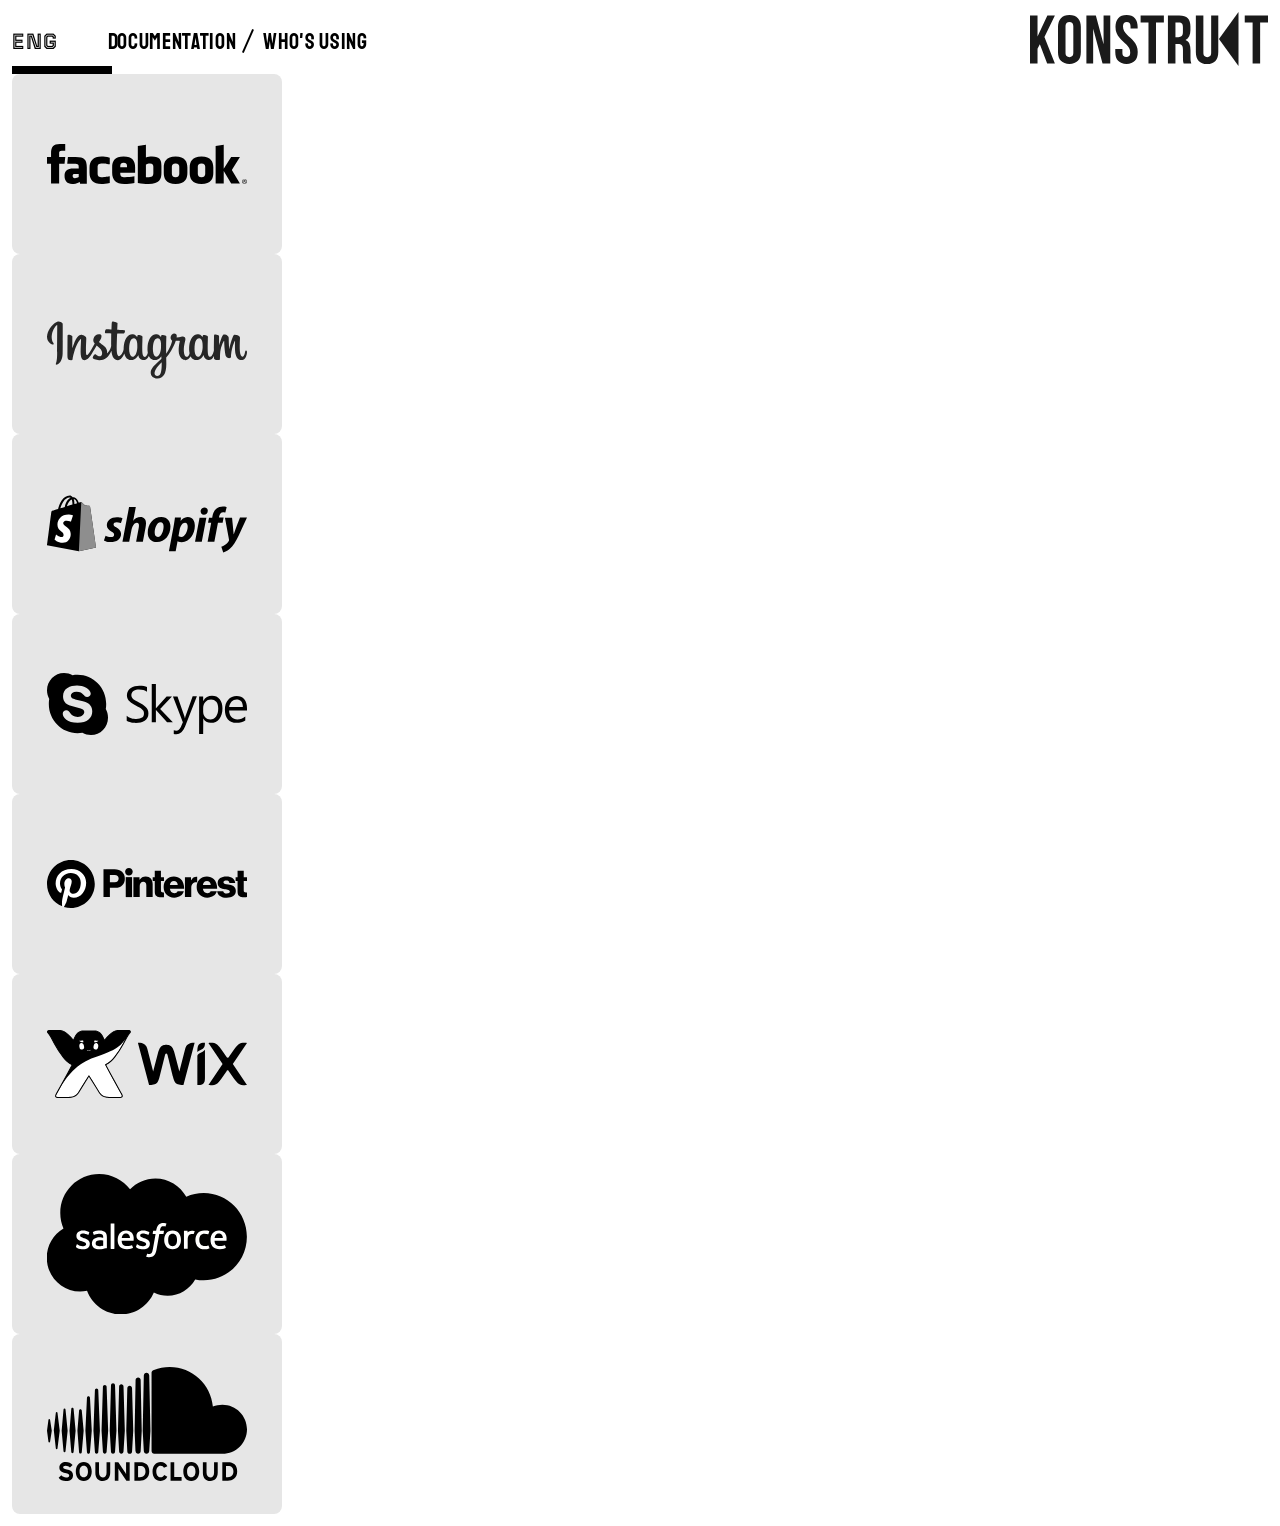
==== clients.html @ 210b77e3 "Add clients.html and enhance index.html structure and content" ====
<!doctype html>
<html lang="en">
  <head>
    <meta charset="UTF-8" />
    <meta name="viewport" content="width=device-width, initial-scale=1.0" />
    <title>konstrukt</title>
    <link rel="preconnect" href="https://fonts.googleapis.com" />
    <link rel="preconnect" href="https://fonts.gstatic.com" crossorigin />
    <link
      href="https://fonts.googleapis.com/css2?family=Farro:wght@300;400;500;700&family=Francois+One&family=PT+Sans:ital,wght@0,400;0,700;1,400;1,700&family=Staatliches&family=Tourney:ital,wght@0,100..900;1,100..900&display=swap"
      rel="stylesheet"
    />
    <link rel="stylesheet" href="./styles/index.css" />
  </head>
  <body class="page-clients">
      <header class="site-header">
      <div class="container">
        <nav class="site-nav" aria-label="main navigation">
          <div class="site-nav__wrapper">
            <button type="button" aria-label="Switch language to English" class="lang-switcher">
              eng
            </button>
            <ul class="site-nav__list">
              <li class="site-nav__item">
                <a href="index.html" aria-current="page" class="site-nav__link">documentation</a
                ><span> / </span>
              </li>
              <li class="site-nav__item"><a href="." class="site-nav__link">who's using</a></li>
            </ul>
          </div>

          <a href="." class="site-logo"
            ><img src="./assets/icons/logo.svg" alt="konstruct - logo of company"
          /></a>
        </nav>
      </div>
    </header>
    <main>
      <section>
        <img src="./assets/icons/divider.svg" alt="divider" />
        <h1></h1>
        <ul>
          <li>
            <img src="./assets/icons/f-light.svg" alt="logo" />
          </li>
          <li>
            <img src="./assets/icons/instagram-light.svg" alt="logo" />
          </li>
          <li>
            <img src="./assets/icons/shopify-light.svg" alt="logo" />
          </li>
          <li>
            <img src="./assets/icons/skype-light.svg" alt="logo" />
          </li>
          <li>
            <img src="./assets/icons/pinterest-light.svg" alt="logo" />
          </li>
          <li>
            <img src="./assets/icons/wix-light.svg" alt="logo" />
          </li>
          <li>
            <img src="./assets/icons/saleforse-light.svg" alt="logo" />
          </li>
          <li>
            <img src="./assets/icons/soundcloud-light.svg" alt="logo" />
          </li>
        </ul>
      </section>
    </main>
  </body>
</html>
---- styles/index.css ----
:root {
  --logo-gray-bg: #e6e6e6;
  --logo-black-bg: #1a1a1a;
  --light-color: #ffffff;
  --dark-color: #000000;

  --font-base: 'PT Sans', sans-serif;
  --font-heading: 'Francois One', sans-serif;
  --font-chapter: 'Farro', sans-serif;
  --font-ui: 'Staatliches', sans-serif; /*nav-top links*/
  --font-switch: 'Tourney', sans-serif; /*lang button*/
  --font-display: 'Roboto', sans-serif; /*Who’s using*/

  --container-max-width: 1440px;
  --container-content-max-width: 785px;
  --container-aside-max-width: 385px;

  --header-height: 5rem;
  --sidebar-offset: 70px;
}

:where(*, *::before, *::after) {
  box-sizing: border-box;
  margin-block: 0;
  margin-inline: 0;
  padding-block: 0;
  padding-inline: 0;
}

:where(ul) {
  list-style: none;
}

:where(img) {
  display: block;
  max-inline-size: 100%;
}

:where(button) {
  border: none;
  background: none;
  cursor: pointer;
  inline-size: max-content;
}

.sr-only {
  position: absolute;
  inline-size: 1px;
  block-size: 1px;
  padding-block: 0;
  padding-inline: 0;
  margin-block: -1px;
  margin-inline: -1px;
  overflow: hidden;
  clip-path: inset(50%);
  white-space: nowrap;
  border: 0;
}

:link,
:visited {
  color: inherit;
}

html {
  scroll-behavior: smooth;
}

body {
  position: relative;
  padding-block: 12px;
  padding-inline: 12px;
  font-family: var(--font-base);
  font-weight: 400;
  font-size: 28px;
  line-height: 1.7;
  color: #000;
}

body.page-docs::before {
  content: '';
  position: fixed;
  inset-block-start: calc(var(--header-height) + var(--sidebar-offset));
  inset-inline-end: 0;
  inline-size: clamp(200px, 40vw, 760px);
  aspect-ratio: 1;
  background: url('../assets/icons/bg-picture.svg') right top / contain no-repeat;
  z-index: -1;
  pointer-events: none;
}

.container {
  inline-size: 100%;
  max-inline-size: var(--container-max-width);
  margin-block: 0;
  margin-inline: auto;
}

.docs-sidebar__link,
.docs-section__title {
  font-family: var(--font-heading);
  font-weight: 400;
  font-size: 36px;
  line-height: 1.33;
  letter-spacing: 0.04em;
  text-transform: uppercase;
  text-decoration: none;
  color: var(--dark-color);
}

.guide {
  text-decoration: underline;
  text-decoration-skip-ink: none;
}

.mark-text {
  background-color: var(--logo-gray-bg);
}

.underline-text {
  text-decoration: underline;
  text-decoration-skip-ink: none;
}

.italic-text {
  font-family: inherit;
  font-style: italic;
}

.strong-concept {
  display: inline-block;
  position: relative;
  padding-inline-start: 1.5rem;
  font-weight: 700;
  font-size: 28px;
  line-height: 1.71429;
  color: var(--dark-color);
}

.strong-concept:before {
  content: '+';
  position: absolute;
  inset-inline-start: 0;
  inset-inline-start: 0;
  top: 50%;
  transform: translateY(-50%);
  font-weight: 700;
}

/* HEADER */

.site-header {
  position: sticky;
  inset: 0;
  z-index: 1000;
  inline-size: 100%;
  display: flex;
  align-items: center;
  justify-content: center;
  background-color: var(--light-color);
}

.site-header .container {
  block-size: 54px;
}

.site-nav {
  display: flex;
  align-items: center;
  justify-content: space-between;
  gap: 50px;
}

.site-nav__wrapper {
  display: flex;
  align-items: baseline;
  justify-content: center;
  gap: 50px;
}

.lang-switcher {
  font-family: var(--font-switch);
  font-weight: 600;
  font-size: 22px;
  font-size: clamp(1rem, 1vw + 0.8rem, 1.375rem);
  letter-spacing: 0.04em;
  font-style: normal;
  text-align: center;
  text-transform: uppercase;
}

.site-nav__list {
  display: flex;
  align-items: center;
  justify-content: center;
  flex-direction: row;
  gap: 10px;
}

.site-nav__link {
  font-family: var(--font-ui);
  font-weight: 400;
  font-size: 22px;
  letter-spacing: 0.03em;
  color: var(--dark-color);
  text-decoration: none;
}

.site-logo {
  inline-size: 238px;
  block-size: 54px;
}

/* ------- MAIN CONTENT  ------- */

.docs-layout {
  display: grid;
  grid-template-columns: minmax(280px, var(--container-aside-max-width)) 1fr;
  justify-content: space-between;
  gap: 30px;
  margin-block-start: calc(var(--header-height) + var(--sidebar-offset));
}

/* SIDEBAR */

.docs-sidebar {
  position: sticky;
  inset-block-start: calc(var(--header-height) + var(--sidebar-offset));
  block-size: max-content;
  inline-size: max-content;
  padding-inline: 10px;
  padding-block: 10px;
}

.docs-sidebar__list {
  display: flex;
  align-items: flex-start;
  justify-content: flex-start;
  flex-direction: column;
  gap: 70px;
}

.docs-sidebar__item {
  inline-size: 100%;
  border-block-end: 1px solid #bdbdbd;
}

.docs-content {
  display: flex;
  align-items: flex-start;
  justify-content: flex-start;
  flex-direction: column;
  gap: 70px;
  padding-block: 0px 90px;
}

.docs-section {
  display: flex;
  align-items: flex-start;
  justify-content: flex-start;
  flex-direction: column;
}

.docs-section img {
  margin-block-end: 20px;
}

.docs-section__title {
  margin-block-end: 40px;
}

.docs-section__chapter {
  font-family: var(--font-chapter);
  font-weight: 300;
  font-size: 30px;
  letter-spacing: 0.04em;
  color: var(--dark-color);
  margin-inline-start: 10px;
  text-transform: none;
}

.docs-section p:not(:first-of-type) {
  margin-block-start: 40px;
}
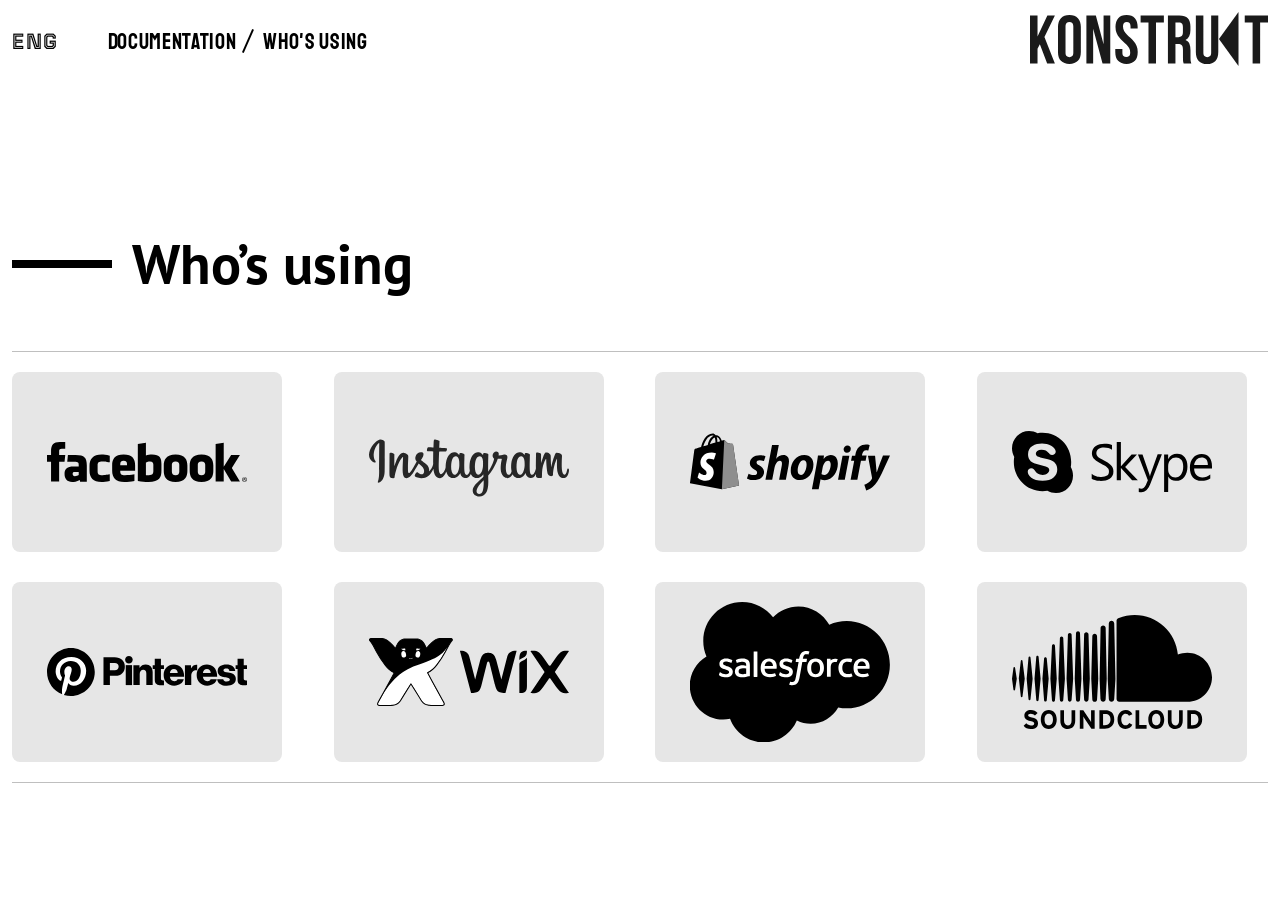
==== commit 92d2d58c: "Refactor clients.html structure and enhance styles for client section" ====
--- a/clients.html
+++ b/clients.html
@@ -1,71 +1,183 @@
-<!doctype html>
+<!DOCTYPE html>
 <html lang="en">
   <head>
     <meta charset="UTF-8" />
-    <meta name="viewport" content="width=device-width, initial-scale=1.0" />
+    <meta
+      name="viewport"
+      content="width=device-width, initial-scale=1.0"
+    />
     <title>konstrukt</title>
-    <link rel="preconnect" href="https://fonts.googleapis.com" />
-    <link rel="preconnect" href="https://fonts.gstatic.com" crossorigin />
+    <link
+      rel="preconnect"
+      href="https://fonts.googleapis.com"
+    />
+    <link
+      rel="preconnect"
+      href="https://fonts.gstatic.com"
+      crossorigin
+    />
     <link
       href="https://fonts.googleapis.com/css2?family=Farro:wght@300;400;500;700&family=Francois+One&family=PT+Sans:ital,wght@0,400;0,700;1,400;1,700&family=Staatliches&family=Tourney:ital,wght@0,100..900;1,100..900&display=swap"
       rel="stylesheet"
     />
-    <link rel="stylesheet" href="./styles/index.css" />
+    <link
+      rel="stylesheet"
+      href="./styles/index.css"
+    />
   </head>
   <body class="page-clients">
-      <header class="site-header">
+    <header class="site-header">
       <div class="container">
-        <nav class="site-nav" aria-label="main navigation">
+        <nav
+          class="site-nav"
+          aria-label="main navigation"
+        >
           <div class="site-nav__wrapper">
-            <button type="button" aria-label="Switch language to English" class="lang-switcher">
+            <button
+              type="button"
+              aria-label="Switch language to English"
+              class="lang-switcher"
+            >
               eng
             </button>
             <ul class="site-nav__list">
               <li class="site-nav__item">
-                <a href="index.html" aria-current="page" class="site-nav__link">documentation</a
-                ><span> / </span>
+                <a
+                  href="index.html"
+                  aria-current="page"
+                  class="site-nav__link"
+                >documentation</a><span> / </span>
               </li>
-              <li class="site-nav__item"><a href="." class="site-nav__link">who's using</a></li>
+              <li class="site-nav__item"><a
+                  href="."
+                  class="site-nav__link"
+                >who's using</a></li>
             </ul>
           </div>
 
-          <a href="." class="site-logo"
-            ><img src="./assets/icons/logo.svg" alt="konstruct - logo of company"
-          /></a>
+          <a
+            href="."
+            class="site-logo"
+          ><img
+              src="./assets/icons/logo.svg"
+              alt="konstruct - logo of company"
+            /></a>
         </nav>
       </div>
     </header>
-    <main>
-      <section>
-        <img src="./assets/icons/divider.svg" alt="divider" />
-        <h1></h1>
-        <ul>
-          <li>
-            <img src="./assets/icons/f-light.svg" alt="logo" />
+    <main
+      id="main-content"
+      class="container"
+    >
+      <div class="clients-heading"><img
+          src="./assets/icons/divider.svg"
+          alt=""
+          aria-hidden="true"
+          width=100
+          height=8
+        >
+        <h1 class="client-title">Who’s using</h1>
+      </div>
+      <section class="clients-section">
+        <ul class="clients-section__list">
+          <li class="clients-section__item flip-item">
+            <img
+              src="./assets/icons/f-light.svg"
+              alt="Facebook logo light"
+              class="flip-item__side flip-item__front"
+            />
+            <img
+              src="./assets/icons/facebook.svg"
+              alt="Facebook logo"
+              class="flip-item__side flip-item__back"
+            />
           </li>
-          <li>
-            <img src="./assets/icons/instagram-light.svg" alt="logo" />
+          <li class="clients-section__item flip-item">
+            <img
+              src="./assets/icons/instagram-light.svg"
+              alt="Instagram logo light"
+              class="flip-item__side flip-item__front"
+            />
+            <img
+              src="./assets/icons/instagram.svg"
+              alt="Instagram logo"
+              class="flip-item__side flip-item__back"
+            />
           </li>
-          <li>
-            <img src="./assets/icons/shopify-light.svg" alt="logo" />
+          <li class="clients-section__item flip-item">
+            <img
+              src="./assets/icons/shopify-light.svg"
+              alt="Shopify logo light"
+              class="flip-item__side flip-item__front"
+            />
+            <img
+              src="./assets/icons/shopify.svg"
+              alt="Shopify logo"
+              class="flip-item__side flip-item__back"
+            />
           </li>
-          <li>
-            <img src="./assets/icons/skype-light.svg" alt="logo" />
+          <li class="clients-section__item flip-item">
+            <img
+              src="./assets/icons/skype-light.svg"
+              alt="Skype logo light"
+              class="flip-item__side flip-item__front"
+            />
+            <img
+              src="./assets/icons/skype.svg"
+              alt="Skype logo"
+              class="flip-item__side flip-item__back"
+            />
           </li>
-          <li>
-            <img src="./assets/icons/pinterest-light.svg" alt="logo" />
+          <li class="clients-section__item flip-item">
+            <img
+              src="./assets/icons/pinterest-light.svg"
+              alt="Pinterest logo light"
+              class="flip-item__side flip-item__front"
+            />
+            <img
+              src="./assets/icons/pinterest.svg"
+              alt="Pinterest logo"
+              class="flip-item__side flip-item__back"
+            />
           </li>
-          <li>
-            <img src="./assets/icons/wix-light.svg" alt="logo" />
+          <li class="clients-section__item flip-item">
+            <img
+              src="./assets/icons/wix-light.svg"
+              alt="Wix logo light"
+              class="flip-item__side flip-item__front"
+            />
+            <img
+              src="./assets/icons/wix.svg"
+              alt="Wix logo"
+              class="flip-item__side flip-item__back"
+            />
           </li>
-          <li>
-            <img src="./assets/icons/saleforse-light.svg" alt="logo" />
+          <li class="clients-section__item flip-item">
+            <img
+              src="./assets/icons/saleforse-light.svg"
+              alt="Salesforce logo light"
+              class="flip-item__side flip-item__front"
+            />
+            <img
+              src="./assets/icons/saleforse.svg"
+              alt="Salesforce logo"
+              class="flip-item__side flip-item__back"
+            />
           </li>
-          <li>
-            <img src="./assets/icons/soundcloud-light.svg" alt="logo" />
+          <li class="clients-section__item flip-item">
+            <img
+              src="./assets/icons/soundcloud-light.svg"
+              alt="SoundCloud logo light"
+              class="flip-item__side flip-item__front"
+            />
+            <img
+              src="./assets/icons/soundcloud.svg"
+              alt="SoundCloud logo"
+              class="flip-item__side flip-item__back"
+            />
           </li>
         </ul>
       </section>
     </main>
   </body>
-</html>
+</html>
--- a/styles/index.css
+++ b/styles/index.css
@@ -97,7 +97,8 @@
 }
 
 .docs-sidebar__link,
-.docs-section__title {
+.docs-section__title,
+.clients-title {
   font-family: var(--font-heading);
   font-weight: 400;
   font-size: 36px;
@@ -106,6 +107,12 @@
   text-transform: uppercase;
   text-decoration: none;
   color: var(--dark-color);
+}
+
+.clients-title {
+  font-family: var(--font-display);
+  font-weight: 600;
+  text-transform: none;
 }
 
 .guide {
@@ -282,3 +289,70 @@
 .docs-section p:not(:first-of-type) {
   margin-block-start: 40px;
 }
+
+.clients-heading {
+  display: flex;
+  align-items: center;
+  justify-content: flex-start;
+  gap: 20px;
+  inline-size: max-content;
+  margin-block-end: 40px;
+  margin-block-start: calc(var(--header-height) + var(--sidebar-offset));
+}
+
+.clients-section {
+  display: flex;
+  align-items: flex-start;
+  justify-content: center;
+  flex-direction: column;
+  gap: 30px;
+  border-block-start: 1px solid #bfbfbf;
+  border-block-end: 1px solid #bfbfbf;
+  padding-block: 20px;
+  padding-inline: 0px;
+}
+
+.clients-section__list {
+  display: grid;
+  grid-template-columns: repeat(4, 1fr);
+  grid-template-rows: repeat(2, auto);
+  gap: 30px;
+  inline-size: 100%;
+}
+
+.clients-section__item {
+  position: relative; 
+  perspective: 3200px; 
+  inline-size: 270px;
+  block-size: 180px;
+  border-radius: 8px;
+  padding-block: 50px;
+  padding-inline: 30px;
+}
+
+.flip-item__side {
+  width: 100%;
+  height: 100%;
+  position: absolute;
+  inset: 0;
+
+  backface-visibility: hidden; 
+  transition: transform 0.6s ease;
+  object-fit: contain; 
+}
+
+.flip-item__front {
+  transform: rotateX(0deg);
+}
+
+.flip-item__back {
+  transform: rotateX(-180deg);
+}
+
+.clients-section__item:hover .flip-item__front {
+  transform: rotateX(180deg);
+}
+
+.clients-section__item:hover .flip-item__back {
+  transform: rotateX(0deg);
+}
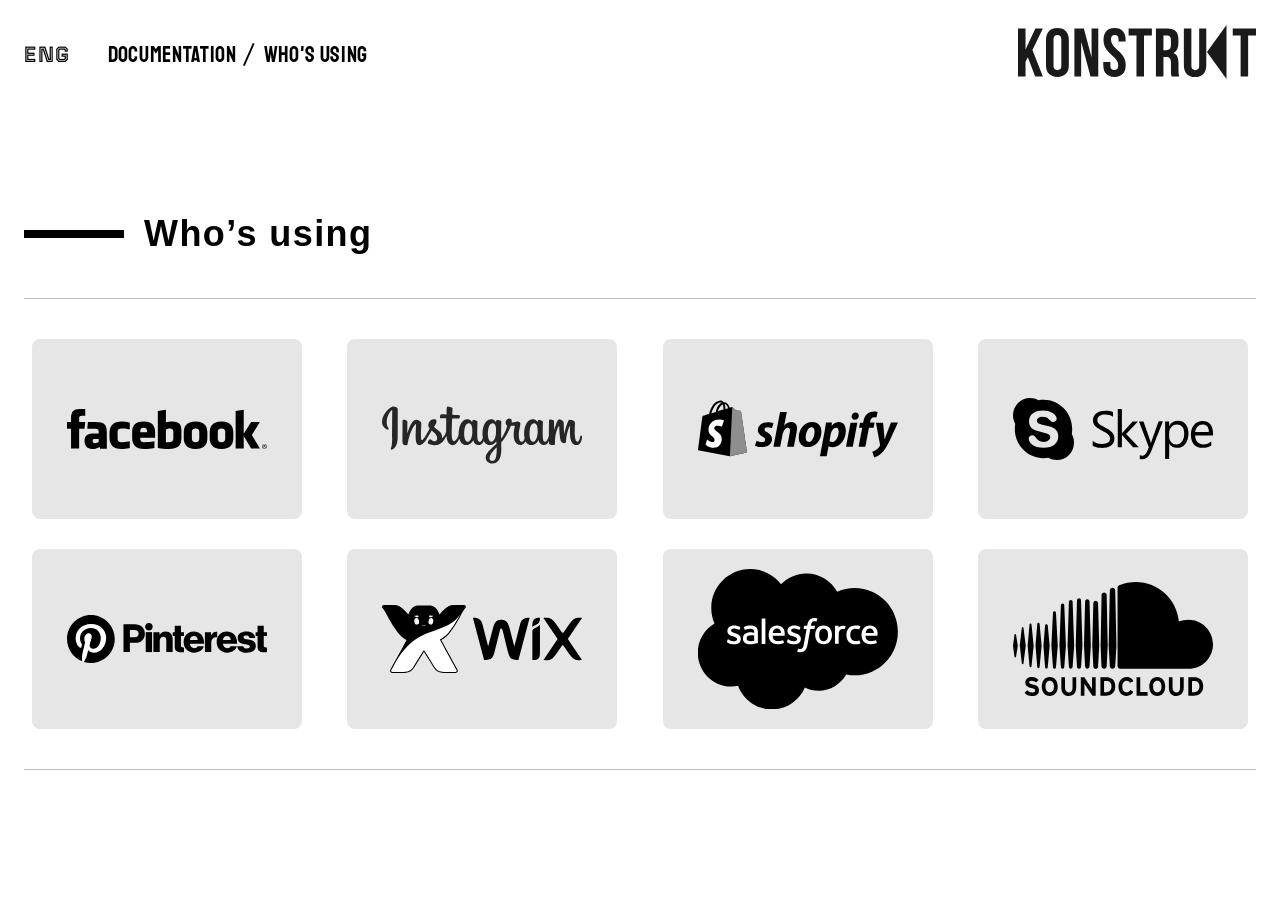
==== commit b80c91c1: "enhance responsive design in HTML and CSS and add error fallbacks for missing assets" ====
--- a/clients.html
+++ b/clients.html
@@ -60,34 +60,40 @@
             class="site-logo"
           ><img
               src="./assets/icons/logo.svg"
+              onerror="this.onerror=null; this.src='https://placehold.co/238x54?text=Konstrukt'"
               alt="konstruct - logo of company"
             /></a>
         </nav>
       </div>
     </header>
     <main
-      id="main-content"
-      class="container"
+      id="main-clients"
+      class="container clients-wrapper"
     >
-      <div class="clients-heading"><img
+      <div class="clients-heading">
+        <img
           src="./assets/icons/divider.svg"
+          onerror="this.onerror=null; this.src='https://placehold.co/100x8?text=--'"
           alt=""
           aria-hidden="true"
-          width=100
-          height=8
-        >
-        <h1 class="client-title">Who’s using</h1>
+          width="100"
+          height="8"
+        />
+        <h1 class="client-title clients-title">Who’s using</h1>
       </div>
       <section class="clients-section">
         <ul class="clients-section__list">
+          <!-- Client Card Items -->
           <li class="clients-section__item flip-item">
             <img
               src="./assets/icons/f-light.svg"
+              onerror="this.onerror=null; this.src='https://placehold.co/100x100?text=Light'"
               alt="Facebook logo light"
               class="flip-item__side flip-item__front"
             />
             <img
               src="./assets/icons/facebook.svg"
+              onerror="this.onerror=null; this.src='https://placehold.co/100x100?text=Brand'"
               alt="Facebook logo"
               class="flip-item__side flip-item__back"
             />
@@ -95,11 +101,13 @@
           <li class="clients-section__item flip-item">
             <img
               src="./assets/icons/instagram-light.svg"
+              onerror="this.onerror=null; this.src='https://placehold.co/100x100?text=Light'"
               alt="Instagram logo light"
               class="flip-item__side flip-item__front"
             />
             <img
               src="./assets/icons/instagram.svg"
+              onerror="this.onerror=null; this.src='https://placehold.co/100x100?text=Brand'"
               alt="Instagram logo"
               class="flip-item__side flip-item__back"
             />
@@ -107,11 +115,13 @@
           <li class="clients-section__item flip-item">
             <img
               src="./assets/icons/shopify-light.svg"
+              onerror="this.onerror=null; this.src='https://placehold.co/100x100?text=Light'"
               alt="Shopify logo light"
               class="flip-item__side flip-item__front"
             />
             <img
               src="./assets/icons/shopify.svg"
+              onerror="this.onerror=null; this.src='https://placehold.co/100x100?text=Brand'"
               alt="Shopify logo"
               class="flip-item__side flip-item__back"
             />
@@ -119,11 +129,13 @@
           <li class="clients-section__item flip-item">
             <img
               src="./assets/icons/skype-light.svg"
+              onerror="this.onerror=null; this.src='https://placehold.co/100x100?text=Light'"
               alt="Skype logo light"
               class="flip-item__side flip-item__front"
             />
             <img
               src="./assets/icons/skype.svg"
+              onerror="this.onerror=null; this.src='https://placehold.co/100x100?text=Brand'"
               alt="Skype logo"
               class="flip-item__side flip-item__back"
             />
@@ -131,11 +143,13 @@
           <li class="clients-section__item flip-item">
             <img
               src="./assets/icons/pinterest-light.svg"
+              onerror="this.onerror=null; this.src='https://placehold.co/100x100?text=Light'"
               alt="Pinterest logo light"
               class="flip-item__side flip-item__front"
             />
             <img
               src="./assets/icons/pinterest.svg"
+              onerror="this.onerror=null; this.src='https://placehold.co/100x100?text=Brand'"
               alt="Pinterest logo"
               class="flip-item__side flip-item__back"
             />
@@ -143,11 +157,13 @@
           <li class="clients-section__item flip-item">
             <img
               src="./assets/icons/wix-light.svg"
+              onerror="this.onerror=null; this.src='https://placehold.co/100x100?text=Light'"
               alt="Wix logo light"
               class="flip-item__side flip-item__front"
             />
             <img
               src="./assets/icons/wix.svg"
+              onerror="this.onerror=null; this.src='https://placehold.co/100x100?text=Brand'"
               alt="Wix logo"
               class="flip-item__side flip-item__back"
             />
@@ -155,11 +171,13 @@
           <li class="clients-section__item flip-item">
             <img
               src="./assets/icons/saleforse-light.svg"
+              onerror="this.onerror=null; this.src='https://placehold.co/100x100?text=Light'"
               alt="Salesforce logo light"
               class="flip-item__side flip-item__front"
             />
             <img
               src="./assets/icons/saleforse.svg"
+              onerror="this.onerror=null; this.src='https://placehold.co/100x100?text=Brand'"
               alt="Salesforce logo"
               class="flip-item__side flip-item__back"
             />
@@ -167,11 +185,13 @@
           <li class="clients-section__item flip-item">
             <img
               src="./assets/icons/soundcloud-light.svg"
+              onerror="this.onerror=null; this.src='https://placehold.co/100x100?text=Light'"
               alt="SoundCloud logo light"
               class="flip-item__side flip-item__front"
             />
             <img
               src="./assets/icons/soundcloud.svg"
+              onerror="this.onerror=null; this.src='https://placehold.co/100x100?text=Brand'"
               alt="SoundCloud logo"
               class="flip-item__side flip-item__back"
             />
--- a/styles/index.css
+++ b/styles/index.css
@@ -7,16 +7,18 @@
   --font-base: 'PT Sans', sans-serif;
   --font-heading: 'Francois One', sans-serif;
   --font-chapter: 'Farro', sans-serif;
-  --font-ui: 'Staatliches', sans-serif; /*nav-top links*/
-  --font-switch: 'Tourney', sans-serif; /*lang button*/
-  --font-display: 'Roboto', sans-serif; /*Who’s using*/
+  --font-ui: 'Staatliches', sans-serif;
+  --font-switch: 'Tourney', sans-serif;
+  --font-display: 'Roboto', sans-serif;
 
   --container-max-width: 1440px;
   --container-content-max-width: 785px;
-  --container-aside-max-width: 385px;
-
-  --header-height: 5rem;
-  --sidebar-offset: 70px;
+  /* Using clamp for a fluid sidebar width */
+  --container-aside-max-width: clamp(240px, 25cqi, 385px);
+
+  /* Fluid header and offset using clamp */
+  --header-height: clamp(4rem, 8vw, 5rem);
+  --sidebar-offset: clamp(30px, 5vw, 70px);
 }
 
 :where(*, *::before, *::after) {
@@ -69,12 +71,13 @@
 body {
   position: relative;
   padding-block: 12px;
-  padding-inline: 12px;
+  padding-inline: clamp(12px, 3vw, 24px); 
   font-family: var(--font-base);
   font-weight: 400;
-  font-size: 28px;
+  font-size: clamp(1rem, 1.5vw + 0.5rem, 1.75rem); /* ~16px to 28px */
   line-height: 1.7;
   color: #000;
+  background-color: var(--light-color);
 }
 
 body.page-docs::before {
@@ -84,16 +87,23 @@
   inset-inline-end: 0;
   inline-size: clamp(200px, 40vw, 760px);
   aspect-ratio: 1;
-  background: url('../assets/icons/bg-picture.svg') right top / contain no-repeat;
+  background: url('./assets/icons/bg-picture.svg') right top / contain no-repeat;
   z-index: -1;
   pointer-events: none;
 }
 
+/* Base layout wrappers for Container Queries */
 .container {
   inline-size: 100%;
   max-inline-size: var(--container-max-width);
   margin-block: 0;
   margin-inline: auto;
+}
+
+.docs-wrapper,
+.clients-wrapper {
+  /* Declaring elements as responsive containers */
+  container-type: inline-size;
 }
 
 .docs-sidebar__link,
@@ -101,7 +111,7 @@
 .clients-title {
   font-family: var(--font-heading);
   font-weight: 400;
-  font-size: 36px;
+  font-size: clamp(1.5rem, 2.5vw + 0.5rem, 2.25rem); /* ~24px to 36px */
   line-height: 1.33;
   letter-spacing: 0.04em;
   text-transform: uppercase;
@@ -115,18 +125,14 @@
   text-transform: none;
 }
 
-.guide {
-  text-decoration: underline;
-  text-decoration-skip-ink: none;
-}
-
-.mark-text {
-  background-color: var(--logo-gray-bg);
-}
-
+.guide,
 .underline-text {
   text-decoration: underline;
   text-decoration-skip-ink: none;
+}
+
+.mark-text {
+  background-color: var(--logo-gray-bg);
 }
 
 .italic-text {
@@ -139,26 +145,26 @@
   position: relative;
   padding-inline-start: 1.5rem;
   font-weight: 700;
-  font-size: 28px;
+  font-size: clamp(1rem, 1.5vw + 0.5rem, 1.75rem);
   line-height: 1.71429;
   color: var(--dark-color);
 }
 
-.strong-concept:before {
+.strong-concept::before {
   content: '+';
   position: absolute;
+  inset-block: 0; 
+  margin-block: auto;
   inset-inline-start: 0;
-  inset-inline-start: 0;
-  top: 50%;
-  transform: translateY(-50%);
+  block-size: fit-content;
   font-weight: 700;
 }
 
-/* HEADER */
+/* ----- HEADER ----- */
 
 .site-header {
   position: sticky;
-  inset: 0;
+  inset-block-start: 0;
   z-index: 1000;
   inline-size: 100%;
   display: flex;
@@ -168,103 +174,116 @@
 }
 
 .site-header .container {
-  block-size: 54px;
+  block-size: var(--header-height);
+  display: flex;
+  align-items: center;
 }
 
 .site-nav {
+  inline-size: 100%;
   display: flex;
   align-items: center;
   justify-content: space-between;
-  gap: 50px;
+  gap: clamp(20px, 4vw, 50px);
 }
 
 .site-nav__wrapper {
   display: flex;
   align-items: baseline;
   justify-content: center;
-  gap: 50px;
+  gap: clamp(15px, 3vw, 50px);
 }
 
 .lang-switcher {
   font-family: var(--font-switch);
   font-weight: 600;
-  font-size: 22px;
   font-size: clamp(1rem, 1vw + 0.8rem, 1.375rem);
   letter-spacing: 0.04em;
-  font-style: normal;
-  text-align: center;
   text-transform: uppercase;
 }
 
 .site-nav__list {
   display: flex;
   align-items: center;
-  justify-content: center;
-  flex-direction: row;
   gap: 10px;
+  flex-wrap: wrap; 
 }
 
 .site-nav__link {
   font-family: var(--font-ui);
   font-weight: 400;
-  font-size: 22px;
+  font-size: clamp(1rem, 1.5vw + 0.5rem, 1.375rem); /* ~16px to 22px */
   letter-spacing: 0.03em;
   color: var(--dark-color);
   text-decoration: none;
 }
 
 .site-logo {
-  inline-size: 238px;
-  block-size: 54px;
-}
-
-/* ------- MAIN CONTENT  ------- */
-
+  inline-size: clamp(150px, 20vw, 238px);
+  block-size: auto;
+}
+
+/* ----- MAIN CONTENT: DOCS ----- */
+
+/* Default Mobile-First Grid */
 .docs-layout {
   display: grid;
-  grid-template-columns: minmax(280px, var(--container-aside-max-width)) 1fr;
-  justify-content: space-between;
-  gap: 30px;
-  margin-block-start: calc(var(--header-height) + var(--sidebar-offset));
-}
-
-/* SIDEBAR */
-
-.docs-sidebar {
-  position: sticky;
-  inset-block-start: calc(var(--header-height) + var(--sidebar-offset));
-  block-size: max-content;
-  inline-size: max-content;
-  padding-inline: 10px;
-  padding-block: 10px;
-}
+  grid-template-columns: 1fr;
+  gap: clamp(20px, 4cqi, 30px);
+  margin-block-start: calc(var(--header-height) + clamp(20px, 3vw, var(--sidebar-offset)));
+}
+
+/* Container Query applying sidebar ONLY when container has enough space */
+@container (min-width: 768px) {
+  .docs-layout {
+    grid-template-columns: minmax(220px, var(--container-aside-max-width)) 1fr;
+    justify-content: space-between;
+  }
+}
+
+      .docs-sidebar {
+        position: sticky;
+        inset-block-start: calc(var(--header-height));
+        block-size: max-content;
+        padding-inline: 10px;
+        padding-block: 10px;
+        
+        backdrop-filter: blur(.625rem);
+        -webkit-backdrop-filter: blur(.625rem);
+        background-color: rgba(255, 255, 255, 0.85);
+        z-index: 10;
+      }
+
+      @container (min-width: 768px) {
+        .docs-sidebar {
+          inset-block-start: calc(var(--header-height) + var(--sidebar-offset));
+          backdrop-filter: none;
+          -webkit-backdrop-filter: none;
+          background-color: transparent;
+        }
+      }
 
 .docs-sidebar__list {
   display: flex;
-  align-items: flex-start;
-  justify-content: flex-start;
   flex-direction: column;
-  gap: 70px;
+  gap: clamp(30px, 5cqi, 70px);
 }
 
 .docs-sidebar__item {
   inline-size: 100%;
   border-block-end: 1px solid #bdbdbd;
+  padding-block-end: 10px;
 }
 
 .docs-content {
   display: flex;
-  align-items: flex-start;
-  justify-content: flex-start;
   flex-direction: column;
-  gap: 70px;
-  padding-block: 0px 90px;
+  gap: clamp(40px, 8cqi, 70px);
+  padding-block: 0px clamp(40px, 10cqi, 90px);
 }
 
 .docs-section {
   display: flex;
-  align-items: flex-start;
-  justify-content: flex-start;
   flex-direction: column;
 }
 
@@ -273,13 +292,13 @@
 }
 
 .docs-section__title {
-  margin-block-end: 40px;
+  margin-block-end: clamp(20px, 4cqi, 40px);
 }
 
 .docs-section__chapter {
   font-family: var(--font-chapter);
   font-weight: 300;
-  font-size: 30px;
+  font-size: clamp(1rem, 2cqi + 0.5rem, 1.875rem); /* ~16px to 30px */
   letter-spacing: 0.04em;
   color: var(--dark-color);
   margin-inline-start: 10px;
@@ -287,58 +306,70 @@
 }
 
 .docs-section p:not(:first-of-type) {
-  margin-block-start: 40px;
-}
+  margin-block-start: clamp(20px, 4cqi, 40px);
+}
+
+/* ----- MAIN CONTENT: CLIENTS ----- */
 
 .clients-heading {
   display: flex;
   align-items: center;
-  justify-content: flex-start;
-  gap: 20px;
+  gap: clamp(10px, 2vw, 20px);
   inline-size: max-content;
-  margin-block-end: 40px;
-  margin-block-start: calc(var(--header-height) + var(--sidebar-offset));
+  margin-block-end: clamp(20px, 4vw, 40px);
+  margin-block-start: calc(var(--header-height) + clamp(20px, 3vw, var(--sidebar-offset)));
 }
 
 .clients-section {
   display: flex;
-  align-items: flex-start;
-  justify-content: center;
   flex-direction: column;
   gap: 30px;
-  border-block-start: 1px solid #bfbfbf;
-  border-block-end: 1px solid #bfbfbf;
-  padding-block: 20px;
-  padding-inline: 0px;
-}
-
+  border-block: 1px solid #bfbfbf; /* Logical border block */
+  padding-block: clamp(20px, 4cqi, 40px);
+}
+
+/* Container Queries for responsive client grid */
 .clients-section__list {
   display: grid;
-  grid-template-columns: repeat(4, 1fr);
-  grid-template-rows: repeat(2, auto);
-  gap: 30px;
-  inline-size: 100%;
+  grid-template-columns: 1fr; /* Mobile fallback */
+  grid-template-rows: auto;
+  gap: clamp(15px, 3cqi, 30px);
+  inline-size: 100%;
+}
+
+@container (min-width: 480px) {
+  .clients-section__list {
+    grid-template-columns: repeat(2, 1fr);
+  }
+}
+
+@container (min-width: 800px) {
+  .clients-section__list {
+    grid-template-columns: repeat(4, 1fr);
+  }
 }
 
 .clients-section__item {
-  position: relative; 
-  perspective: 3200px; 
-  inline-size: 270px;
-  block-size: 180px;
+  position: relative;
+  perspective: 3200px;
+  transform-style: preserve-3d;
+
+  inline-size: 100%;
+  block-size: clamp(140px, 20cqi, 180px);
   border-radius: 8px;
-  padding-block: 50px;
-  padding-inline: 30px;
+  padding-block: clamp(30px, 5cqi, 50px);
+  padding-inline: clamp(15px, 3cqi, 30px);
 }
 
 .flip-item__side {
-  width: 100%;
-  height: 100%;
+  inline-size: 100%;
+  block-size: 100%;
   position: absolute;
   inset: 0;
 
-  backface-visibility: hidden; 
+  backface-visibility: hidden;
   transition: transform 0.6s ease;
-  object-fit: contain; 
+  object-fit: contain;
 }
 
 .flip-item__front {
